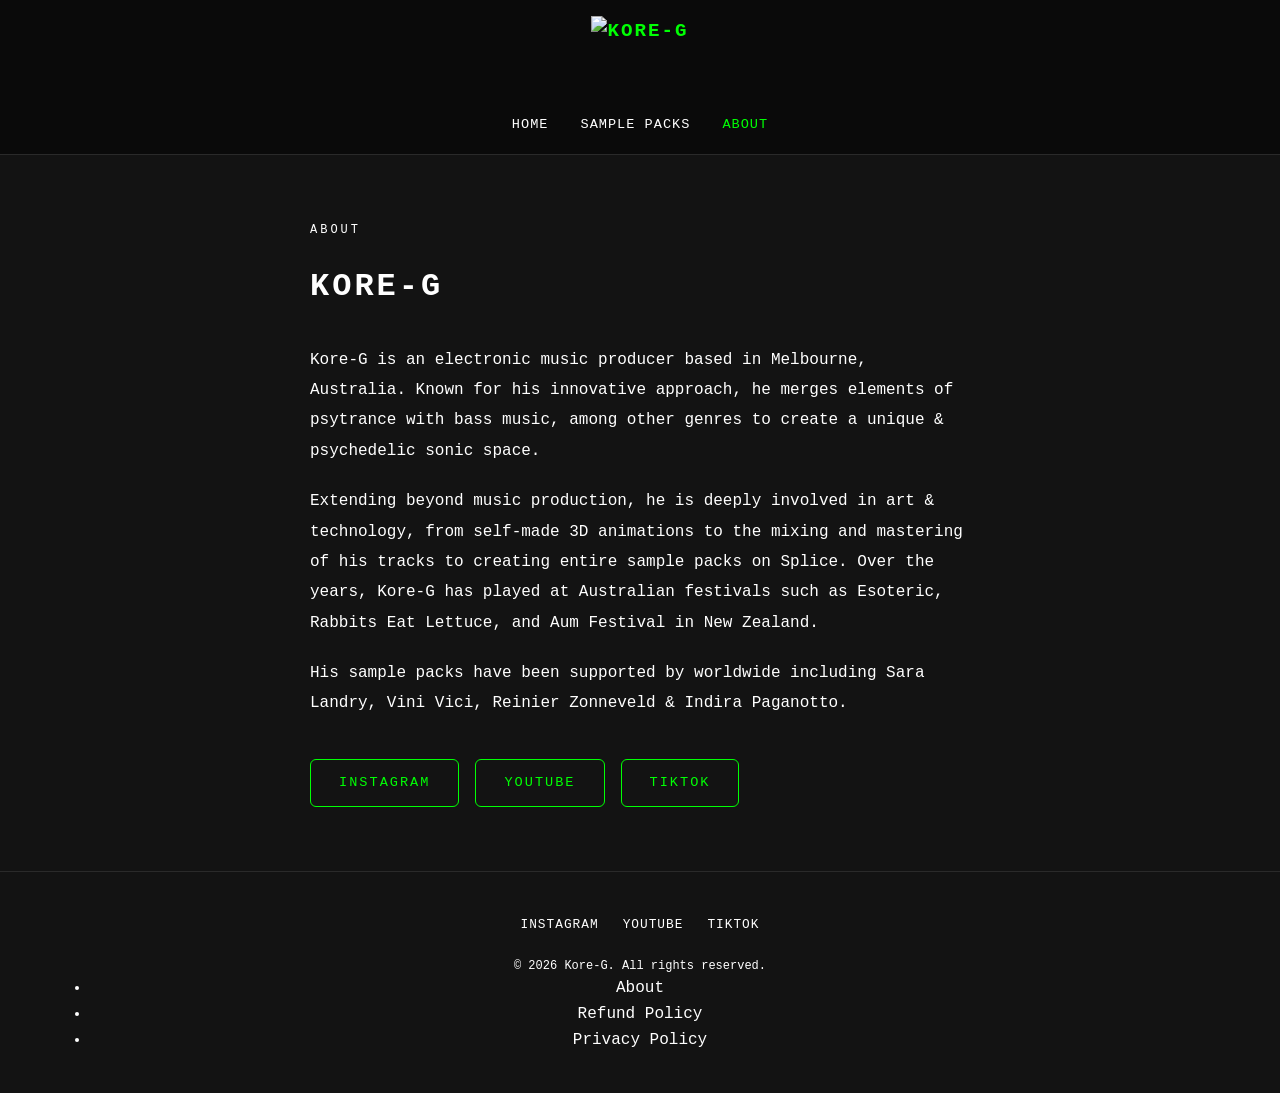
==== about/index.html @ aa51b7b0 "Add footer links for About, Refund, and Privacy Policy" ====
<!DOCTYPE html>
<html lang="en">
<head>
  <meta charset="UTF-8">
  <meta name="viewport" content="width=device-width, initial-scale=1.0">
  <title>About | Kore-G</title>
  <meta name="description" content="Kore-G is a psytrance & bass music producer and sample creator based in Melbourne, Australia.">
  <link rel="stylesheet" href="../style.css">
</head>
<body>

  <nav>
    <div class="nav-inner">
      <a class="nav-logo" href="/">
        <img src="https://github.com/korjiliddicut/koregmusic/blob/main/images/kore26.gif?raw=true" alt="Kore-G" style="height: 80px;width:auto;">
      </a>
      <button class="nav-toggle" aria-label="Menu" onclick="toggleNav()">
        <span></span><span></span><span></span>
      </button>
      <ul class="nav-links" id="nav-links">
        <li><a href="/">Home</a></li>
        <li><a href="https://koregmusic.gumroad.com" target="_blank" rel="noopener">Sample Packs</a></li>
        <li><a href="/about/" class="active">About</a></li>
      </ul>
    </div>
  </nav>

<main>
  <div class="about-page">
    <p class="section-label">About</p>
    <h1>Kore-G</h1>

    <p>Kore-G is an electronic music producer based in Melbourne, Australia. Known for his innovative approach, he merges elements of psytrance with bass music, among other genres to create a unique & psychedelic sonic space. </p>
    <p>Extending beyond music production, he is deeply involved in art & technology, from self-made 3D animations to the mixing and mastering of his tracks to creating entire sample packs on Splice. Over the years, Kore-G has played at Australian festivals such as Esoteric, Rabbits Eat Lettuce, and Aum Festival in New Zealand.</p>
    <p>His sample packs have been supported by worldwide including Sara Landry, Vini Vici, Reinier Zonneveld & Indira Paganotto.</p>

    <!-- Add more about text here -->

    <div style="margin-top:40px;display:flex;gap:16px;flex-wrap:wrap;">
      <a href="https://www.instagram.com/koregmusic/" class="btn" target="_blank" rel="noopener">Instagram</a>
      <a href="https://www.youtube.com/@koregmusic" class="btn" target="_blank" rel="noopener">YouTube</a>
      <a href="https://www.tiktok.com/@koregmusic" class="btn" target="_blank" rel="noopener">TikTok</a>
    </div>
  </div>
</main>

<footer>
  <div class="footer-inner">
    <ul class="footer-social">
      <li><a href="https://www.instagram.com/koregmusic/" target="_blank" rel="noopener">Instagram</a></li>
      <li><a href="https://www.youtube.com/@koregmusic" target="_blank" rel="noopener">YouTube</a></li>
      <li><a href="https://www.tiktok.com/@koregmusic" target="_blank" rel="noopener">TikTok</a></li>
    </ul>
    <p>&copy; 2026 Kore-G. All rights reserved.</p>
    <ul class="footer-links">
      <li><a href="/about/">About</a></li>
      <li><a href="/refund-policy/">Refund Policy</a></li>
      <li><a href="/privacy-policy/">Privacy Policy</a></li>
    </ul>
  </div>
</footer>

<script>
  function toggleNav() {
    document.getElementById('nav-links').classList.toggle('open');
  }
</script>

</body>
</html>
---- style.css ----
*, *::before, *::after { box-sizing: border-box; margin: 0; padding: 0; }

:root {
  --bg: #131313;
  --text: #fff;
  --accent: #00ff04;
  --muted: #fff;        /* CHANGED: was #888 (grey). Now white, so all "muted" text shows white. Set back to #888 to restore grey. */
  --card-bg: #1c1c1c;
  --border: #2a2a2a;
  --radius: 6px;
  --max-width: 1100px;
}

html { scroll-behavior: smooth; }

body {
  background: var(--bg);
  color: var(--text);
  font-family: 'Roboto Mono', monospace;
  font-size: 16px;
  line-height: 1.6;
}

a { color: inherit; text-decoration: none; }

img { display: block; max-width: 100%; }

/* ── Layout ── */
.container { max-width: var(--max-width); margin: 0 auto; padding: 0 20px; }

/* ── Nav ── */
nav {
  position: sticky;
  top: 0;
  z-index: 100;
  background: #0a0a0a;
  border-bottom: 1px solid var(--border);
}

.nav-inner {
  display: flex;
  flex-direction: column;   /* stack top-to-bottom: logo, then links */
  align-items: center;      /* center everything horizontally */
  gap: 16px;                /* space between the logo and the links */
  padding: 16px 20px;
  max-width: var(--max-width);
  margin: 0 auto;
}

.nav-logo img {
  height: 80px;
  width: auto;
}

.nav-links {
  justify-content: center;  /* center the row of links */
}
.nav-logo {
  display: flex;
  align-items: center;
  justify-content: center;
  font-size: 1.2rem;
  font-weight: bold;
  color: var(--accent);
  letter-spacing: 2px;
  text-transform: uppercase;
}

.nav-links {
  display: flex;
  gap: 32px;
  list-style: none;
}

.nav-links a {
  color: var(--muted);
  font-size: 0.85rem;
  text-transform: uppercase;
  letter-spacing: 1px;
  transition: color 0.2s;
}

.nav-links a:hover, .nav-links a.active { color: var(--accent); }

.nav-toggle {
  display: none;
  background: none;
  border: none;
  cursor: pointer;
  padding: 4px;
  flex-direction: column;
  gap: 5px;
}

.nav-toggle span {
  display: block;
  width: 24px;
  height: 2px;
  background: var(--text);
  transition: all 0.3s;
}

/* ── Hero ── */
.hero {
  padding: 100px 20px;
  text-align: center;
  border-bottom: 1px solid var(--border);
}

.hero h1 {
  font-size: clamp(2rem, 6vw, 4rem);
  letter-spacing: 4px;
  text-transform: uppercase;
  margin-bottom: 16px;
}

.hero h1 span { color: var(--accent); }

.hero p {
  color: var(--muted);
  font-size: 0.95rem;
  max-width: 500px;
  margin: 0 auto 32px;
}

/* ── Buttons ── */
.btn {
  display: inline-block;
  padding: 12px 28px;
  border: 1px solid var(--accent);
  color: var(--accent);
  font-family: inherit;
  font-size: 0.85rem;
  text-transform: uppercase;
  letter-spacing: 2px;
  border-radius: var(--radius);
  cursor: pointer;
  transition: background 0.2s, color 0.2s;
}

.btn:hover { background: var(--accent); color: #000; }

.btn-solid {
  background: var(--accent);
  color: #000;
  font-weight: bold;
}

.btn-solid:hover { background: #00cc03; border-color: #00cc03; }

.btn-ghost { border-color: var(--border); color: var(--muted); }
.btn-ghost:hover { border-color: var(--text); color: var(--text); background: none; }

/* ── Section ── */
section { padding: 64px 0; }
section + section { border-top: 1px solid var(--border); }

.section-label {
  font-size: 0.75rem;
  text-transform: uppercase;
  letter-spacing: 3px;
  color: var(--accent);
  margin-bottom: 12px;
}

.section-title {
  font-size: clamp(1.4rem, 3vw, 2rem);
  text-transform: uppercase;
  letter-spacing: 2px;
  margin-bottom: 8px;
}

.section-sub {
  color: var(--muted);
  font-size: 0.9rem;
  margin-bottom: 40px;
}

/* ── Product Grid ── */
.product-grid {
  display: grid;
  grid-template-columns: repeat(auto-fill, minmax(240px, 1fr));
  gap: 20px;
}

.product-card {
  background: var(--card-bg);
  border: 1px solid var(--border);
  border-radius: var(--radius);
  overflow: hidden;
  transition: border-color 0.2s, transform 0.2s;
}

.product-card:hover { border-color: var(--accent); transform: translateY(-2px); }

.product-card-img {
  aspect-ratio: 1;
  background: #222;
  overflow: hidden;
}

.product-card-img img { width: 100%; height: 100%; object-fit: cover; }

.product-card-img .img-placeholder {
  width: 100%;
  height: 100%;
  display: flex;
  align-items: center;
  justify-content: center;
  color: var(--text);   /* CHANGED: was var(--border) (dark grey). Now white. */
  font-size: 0.75rem;
  letter-spacing: 1px;
}

.product-card-body { padding: 16px; }

.product-card-body h3 {
  font-size: 0.95rem;
  text-transform: uppercase;
  letter-spacing: 1px;
  margin-bottom: 6px;
}

.product-card-body .price {
  color: var(--accent);
  font-size: 0.9rem;
  margin-bottom: 14px;
}

/* ── About strip ── */
.about-strip {
  display: grid;
  grid-template-columns: 1fr 1fr;
  gap: 48px;
  align-items: center;
}

.about-strip img {
  border-radius: var(--radius);
  width: 100%;
  aspect-ratio: 4/3;
  object-fit: cover;
  background: #222;
}

.about-strip .about-text p { color: var(--muted); margin-bottom: 24px; line-height: 1.8; }

/* ── Product Page ── */
.product-page {
  display: grid;
  grid-template-columns: 1fr 1fr;
  gap: 48px;
  align-items: start;
  padding: 64px 0;
}

.product-page-media img, .product-page-media .img-placeholder {
  width: 100%;
  aspect-ratio: 1;
  object-fit: cover;
  border-radius: var(--radius);
  background: #1c1c1c;
  border: 1px solid var(--border);
  display: flex;
  align-items: center;
  justify-content: center;
  color: var(--muted);
  font-size: 0.8rem;
}

.product-page-info h1 {
  font-size: clamp(1.4rem, 3vw, 2rem);
  text-transform: uppercase;
  letter-spacing: 2px;
  margin-bottom: 8px;
}

.product-page-info .tagline {
  color: var(--muted);
  margin-bottom: 20px;
  font-size: 0.9rem;
}

.product-page-info .price {
  font-size: 1.4rem;
  color: var(--accent);
  margin-bottom: 24px;
}

.product-page-info .price small { font-size: 0.75rem; color: var(--muted); }

.product-page-info .btn { margin-bottom: 32px; }

.product-page-info .description { color: var(--muted); line-height: 1.8; margin-bottom: 32px; }

/* ── Accordion ── */
.accordion { border: 1px solid var(--border); border-radius: var(--radius); overflow: hidden; }

.accordion-item + .accordion-item { border-top: 1px solid var(--border); }

.accordion-trigger {
  width: 100%;
  background: none;
  border: none;
  color: var(--text);
  font-family: inherit;
  font-size: 0.85rem;
  text-transform: uppercase;
  letter-spacing: 1px;
  padding: 14px 16px;
  display: flex;
  justify-content: space-between;
  align-items: center;
  cursor: pointer;
  text-align: left;
}

.accordion-trigger:hover { background: #1c1c1c; }

.accordion-trigger .chevron { transition: transform 0.2s; font-size: 0.7rem; }
.accordion-trigger[aria-expanded="true"] .chevron { transform: rotate(180deg); }

.accordion-body {
  display: none;
  padding: 0 16px 16px;
  color: var(--muted);
  font-size: 0.9rem;
  line-height: 1.8;
}

.accordion-body.open { display: block; }

.accordion-body ul { list-style: none; }
.accordion-body ul li::before { content: "— "; color: var(--accent); }

/* ── Video ── */
.video-wrap {
  position: relative;
  padding-bottom: 56.25%;
  height: 0;
  overflow: hidden;
  border-radius: var(--radius);
  margin: 40px 0;
}

.video-wrap iframe {
  position: absolute;
  top: 0; left: 0;
  width: 100%; height: 100%;
  border: 0;
}

/* ── Footer ── */
footer {
  border-top: 1px solid var(--border);
  padding: 40px 20px;
  text-align: center;
}

.footer-inner { max-width: var(--max-width); margin: 0 auto; }

.footer-social {
  display: flex;
  justify-content: center;
  gap: 24px;
  margin-bottom: 20px;
  list-style: none;
}

.footer-social a {
  color: var(--muted);
  font-size: 0.8rem;
  text-transform: uppercase;
  letter-spacing: 1px;
  transition: color 0.2s;
}

.footer-social a:hover { color: var(--accent); }

footer p { color: var(--muted); font-size: 0.75rem; }

/* ── About page ── */
.about-page { max-width: 700px; margin: 0 auto; padding: 64px 20px; }
.about-page h1 { font-size: 2rem; text-transform: uppercase; letter-spacing: 3px; margin-bottom: 32px; }
.about-page p { color: var(--muted); line-height: 1.9; margin-bottom: 20px; }
.about-page .highlight { color: var(--accent); }

/* ── Responsive ── */
@media (max-width: 768px) {
  .nav-toggle { display: flex; }

  .nav-links {
    display: none;
    position: absolute;
    top: 100%;
    left: 0;
    right: 0;
    background: #0a0a0a;
    flex-direction: column;
    gap: 0;
    border-bottom: 1px solid var(--border);
  }

  .nav-links.open { display: flex; }

  .nav-links li a {
    display: block;
    padding: 14px 20px;
    border-top: 1px solid var(--border);
  }

  .about-strip { grid-template-columns: 1fr; }
  .about-strip img { display: none; }

  .product-page {
    grid-template-columns: 1fr;
    padding: 32px 0;
  }

  .hero { padding: 64px 20px; }
}
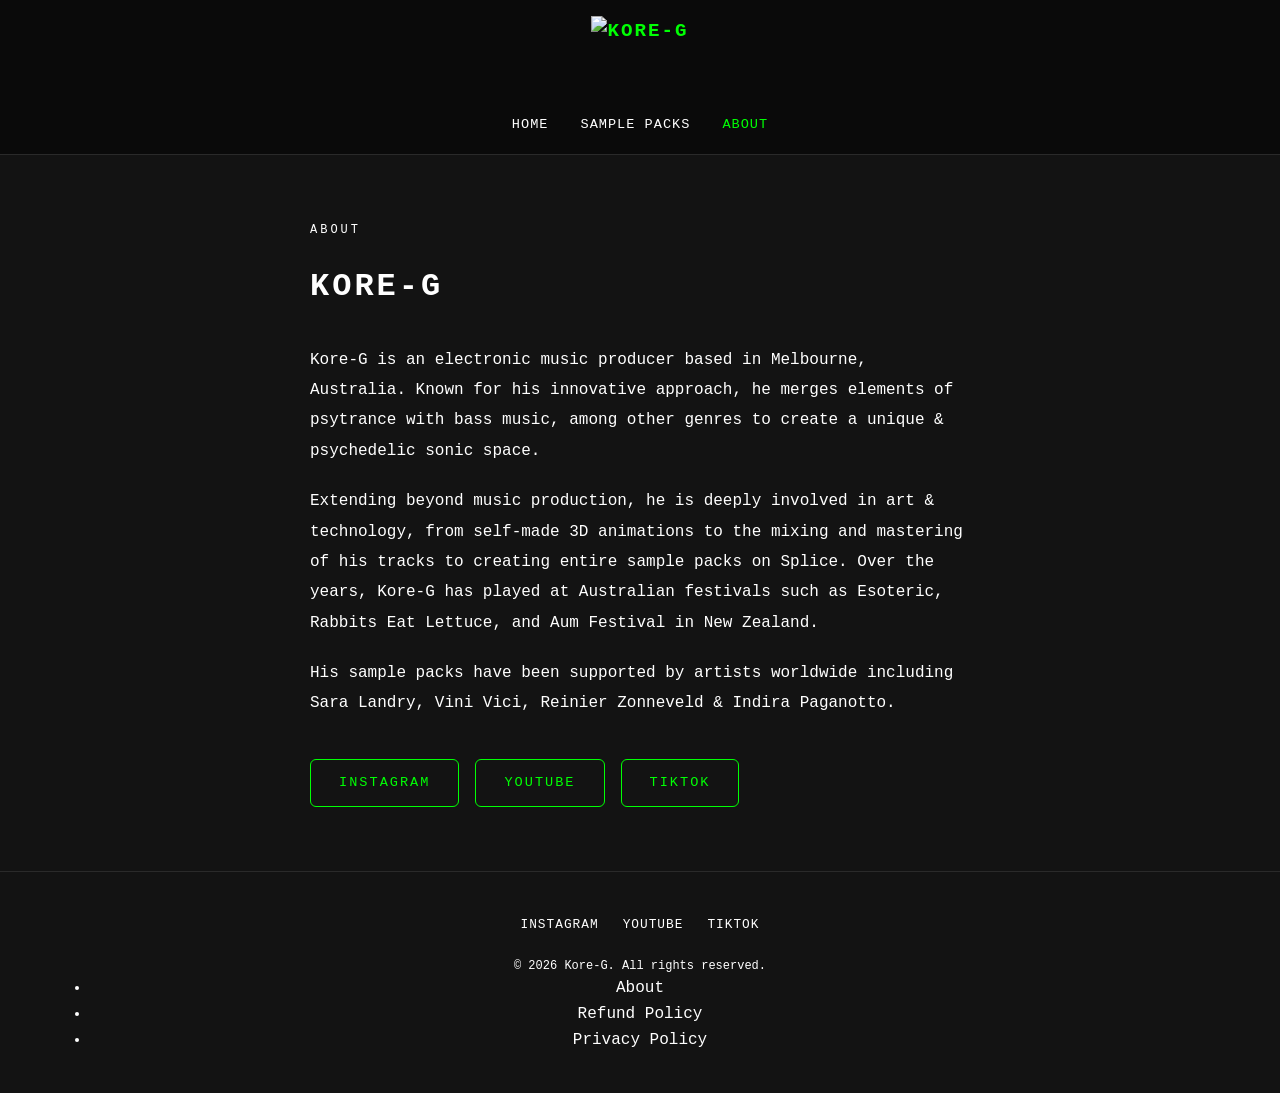
==== commit 654467eb: "yeah" ====
--- a/about/index.html
+++ b/about/index.html
@@ -6,6 +6,7 @@
   <title>About | Kore-G</title>
   <meta name="description" content="Kore-G is a psytrance & bass music producer and sample creator based in Melbourne, Australia.">
   <link rel="stylesheet" href="../style.css">
+  <link rel="icon" href="/images/kore3.ico">
 </head>
 <body>
 
@@ -19,7 +20,7 @@
       </button>
       <ul class="nav-links" id="nav-links">
         <li><a href="/">Home</a></li>
-        <li><a href="https://koregmusic.gumroad.com" target="_blank" rel="noopener">Sample Packs</a></li>
+        <li><a href="/sample-packs/" rel="noopener">Sample Packs</a></li>
         <li><a href="/about/" class="active">About</a></li>
       </ul>
     </div>
@@ -32,7 +33,7 @@
 
     <p>Kore-G is an electronic music producer based in Melbourne, Australia. Known for his innovative approach, he merges elements of psytrance with bass music, among other genres to create a unique & psychedelic sonic space. </p>
     <p>Extending beyond music production, he is deeply involved in art & technology, from self-made 3D animations to the mixing and mastering of his tracks to creating entire sample packs on Splice. Over the years, Kore-G has played at Australian festivals such as Esoteric, Rabbits Eat Lettuce, and Aum Festival in New Zealand.</p>
-    <p>His sample packs have been supported by worldwide including Sara Landry, Vini Vici, Reinier Zonneveld & Indira Paganotto.</p>
+    <p>His sample packs have been supported by artists worldwide including Sara Landry, Vini Vici, Reinier Zonneveld & Indira Paganotto.</p>
 
     <!-- Add more about text here -->
 
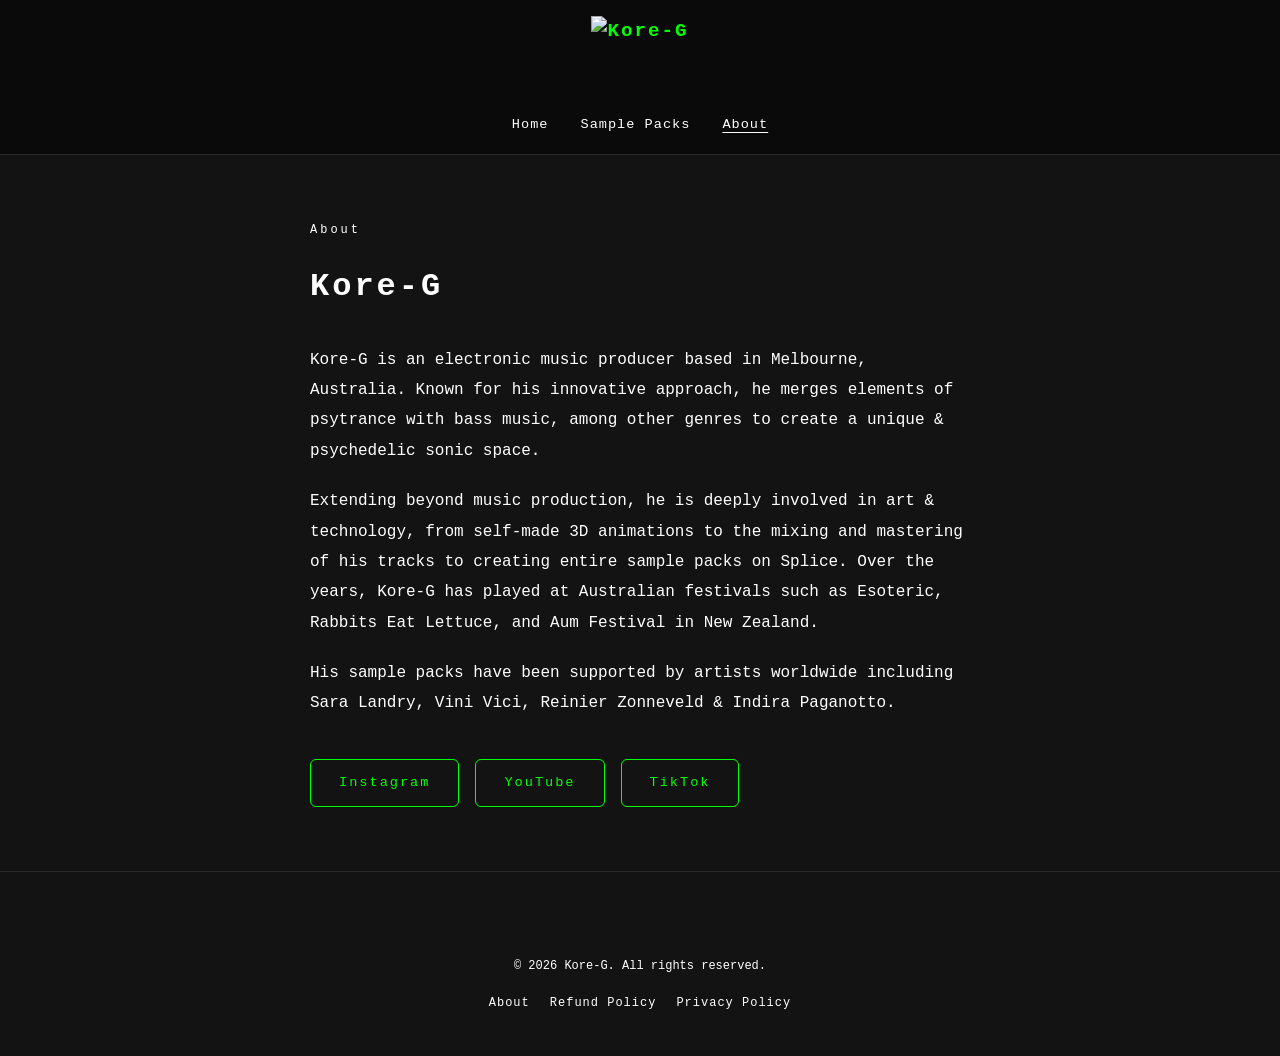
==== commit 95e66c19: "instagram icon edited" ====
--- a/about/index.html
+++ b/about/index.html
@@ -1,4 +1,4 @@
-<!DOCTYPE html>
+﻿<!DOCTYPE html>
 <html lang="en">
 <head>
   <meta charset="UTF-8">
@@ -13,7 +13,7 @@
   <nav>
     <div class="nav-inner">
       <a class="nav-logo" href="/">
-        <img src="https://github.com/korjiliddicut/koregmusic/blob/main/images/kore26.gif?raw=true" alt="Kore-G" style="height: 80px;width:auto;">
+        <img src="/images/kore26.gif" alt="Kore-G" style="height: 80px;width:auto;">
       </a>
       <button class="nav-toggle" aria-label="Menu" onclick="toggleNav()">
         <span></span><span></span><span></span>
@@ -48,9 +48,9 @@
 <footer>
   <div class="footer-inner">
     <ul class="footer-social">
-      <li><a href="https://www.instagram.com/koregmusic/" target="_blank" rel="noopener">Instagram</a></li>
-      <li><a href="https://www.youtube.com/@koregmusic" target="_blank" rel="noopener">YouTube</a></li>
-      <li><a href="https://www.tiktok.com/@koregmusic" target="_blank" rel="noopener">TikTok</a></li>
+      <li><a href="https://www.instagram.com/koregmusic/" target="_blank" rel="noopener" aria-label="Instagram"><svg viewBox="0 0 24 24" xmlns="http://www.w3.org/2000/svg"><path d="M12 0C8.74 0 8.333.015 7.053.072 5.775.132 4.905.333 4.14.63c-.789.306-1.459.717-2.126 1.384S.935 3.35.63 4.14C.333 4.905.131 5.775.072 7.053.012 8.333 0 8.74 0 12c0 3.259.014 3.668.072 4.948.2 4.358 2.618 6.78 6.98 6.98C8.333 23.986 8.74 24 12 24c3.259 0 3.668-.014 4.948-.072 4.354-.2 6.782-2.618 6.979-6.98.059-1.28.073-1.689.073-4.948 0-3.259-.014-3.667-.072-4.947-.196-4.354-2.617-6.78-6.979-6.98C15.668.014 15.259 0 12 0zm0 2.16c3.203 0 3.585.016 4.85.071 3.252.148 4.771 1.691 4.919 4.919.058 1.265.069 1.645.069 4.849 0 3.205-.012 3.584-.069 4.849-.149 3.225-1.664 4.771-4.919 4.919-1.266.058-1.644.07-4.85.07-3.204 0-3.584-.012-4.849-.07-3.26-.149-4.771-1.699-4.919-4.92-.058-1.265-.07-1.644-.07-4.849 0-3.204.013-3.583.07-4.849.149-3.227 1.664-4.771 4.919-4.919 1.266-.057 1.645-.069 4.849-.069zM12 5.838a6.162 6.162 0 100 12.324 6.162 6.162 0 000-12.324zM12 16a4 4 0 110-8 4 4 0 010 8zm6.406-11.845a1.44 1.44 0 100 2.881 1.44 1.44 0 000-2.881z"/></svg></a></li>
+      <li><a href="https://www.youtube.com/@koregmusic" target="_blank" rel="noopener" aria-label="YouTube"><svg viewBox="0 0 24 24" xmlns="http://www.w3.org/2000/svg"><path d="M23.498 6.186a3.016 3.016 0 0 0-2.122-2.136C19.505 3.545 12 3.545 12 3.545s-7.505 0-9.377.505A3.017 3.017 0 0 0 .502 6.186C0 8.07 0 12 0 12s0 3.93.502 5.814a3.016 3.016 0 0 0 2.122 2.136c1.871.505 9.376.505 9.376.505s7.505 0 9.377-.505a3.015 3.015 0 0 0 2.122-2.136C24 15.93 24 12 24 12s0-3.93-.502-5.814zM9.545 15.568V8.432L15.818 12l-6.273 3.568z"/></svg></a></li>
+      <li><a href="https://www.tiktok.com/@koregmusic" target="_blank" rel="noopener" aria-label="TikTok"><svg viewBox="0 0 24 24" xmlns="http://www.w3.org/2000/svg"><path d="M19.59 6.69a4.83 4.83 0 0 1-3.77-4.25V2h-3.45v13.67a2.89 2.89 0 0 1-2.88 2.5 2.89 2.89 0 0 1-2.89-2.89 2.89 2.89 0 0 1 2.89-2.89c.28 0 .54.04.79.1V9.01a6.33 6.33 0 0 0-.79-.05 6.34 6.34 0 0 0-6.34 6.34 6.34 6.34 0 0 0 6.34 6.34 6.34 6.34 0 0 0 6.33-6.34V8.69a8.18 8.18 0 0 0 4.78 1.52V6.75a4.85 4.85 0 0 1-1.01-.06z"/></svg></a></li>
     </ul>
     <p>&copy; 2026 Kore-G. All rights reserved.</p>
     <ul class="footer-links">
--- a/style.css
+++ b/style.css
@@ -63,7 +63,7 @@
   font-weight: bold;
   color: var(--accent);
   letter-spacing: 2px;
-  text-transform: uppercase;
+  text-transform: none;
 }
 
 .nav-links {
@@ -75,12 +75,15 @@
 .nav-links a {
   color: var(--muted);
   font-size: 0.85rem;
-  text-transform: uppercase;
-  letter-spacing: 1px;
-  transition: color 0.2s;
-}
-
-.nav-links a:hover, .nav-links a.active { color: var(--accent); }
+  text-transform: none;
+  letter-spacing: 1px;
+  transition: color 0.2s, text-decoration-color 0.2s;
+  text-decoration: underline;
+  text-decoration-color: transparent;
+  text-underline-offset: 4px;
+}
+
+.nav-links a:hover, .nav-links a.active { text-decoration-color: currentColor; }
 
 .nav-toggle {
   display: none;
@@ -110,7 +113,7 @@
 .hero h1 {
   font-size: clamp(2rem, 6vw, 4rem);
   letter-spacing: 4px;
-  text-transform: uppercase;
+  text-transform: none;
   margin-bottom: 16px;
 }
 
@@ -131,7 +134,7 @@
   color: var(--accent);
   font-family: inherit;
   font-size: 0.85rem;
-  text-transform: uppercase;
+  text-transform: none;
   letter-spacing: 2px;
   border-radius: var(--radius);
   cursor: pointer;
@@ -157,7 +160,7 @@
 
 .section-label {
   font-size: 0.75rem;
-  text-transform: uppercase;
+  text-transform: none;
   letter-spacing: 3px;
   color: var(--accent);
   margin-bottom: 12px;
@@ -165,7 +168,7 @@
 
 .section-title {
   font-size: clamp(1.4rem, 3vw, 2rem);
-  text-transform: uppercase;
+  text-transform: none;
   letter-spacing: 2px;
   margin-bottom: 8px;
 }
@@ -216,13 +219,13 @@
 
 .product-card-body h3 {
   font-size: 0.95rem;
-  text-transform: uppercase;
+  text-transform: none;
   letter-spacing: 1px;
   margin-bottom: 6px;
 }
 
 .product-card-body .price {
-  color: var(--accent);
+  color: #ffffff;
   font-size: 0.9rem;
   margin-bottom: 14px;
 }
@@ -270,7 +273,7 @@
 
 .product-page-info h1 {
   font-size: clamp(1.4rem, 3vw, 2rem);
-  text-transform: uppercase;
+  text-transform: none;
   letter-spacing: 2px;
   margin-bottom: 8px;
 }
@@ -283,11 +286,11 @@
 
 .product-page-info .price {
   font-size: 1.4rem;
-  color: var(--accent);
+  color: #ffffff;
   margin-bottom: 24px;
 }
 
-.product-page-info .price small { font-size: 0.75rem; color: var(--muted); }
+.product-page-info .price small { font-size: 0.75rem; color: #ffffff; }
 
 .product-page-info .btn { margin-bottom: 32px; }
 
@@ -305,7 +308,7 @@
   color: var(--text);
   font-family: inherit;
   font-size: 0.85rem;
-  text-transform: uppercase;
+  text-transform: none;
   letter-spacing: 1px;
   padding: 14px 16px;
   display: flex;
@@ -370,10 +373,27 @@
 .footer-social a {
   color: var(--muted);
   font-size: 0.8rem;
-  text-transform: uppercase;
+  text-transform: none;
   letter-spacing: 1px;
   transition: color 0.2s;
 }
+.footer-links {
+  display: flex;
+  justify-content: center;
+  gap: 20px;
+  margin-top: 14px;       /* space below the copyright line */
+  list-style: none;
+}
+
+.footer-links a {
+  color: var(--muted);
+  font-size: 0.75rem;
+  text-transform: none;
+  letter-spacing: 1px;
+  transition: color 0.2s;
+}
+
+.footer-links a:hover { color: var(--accent); }
 
 .footer-social a:hover { color: var(--accent); }
 
@@ -381,7 +401,7 @@
 
 /* ── About page ── */
 .about-page { max-width: 700px; margin: 0 auto; padding: 64px 20px; }
-.about-page h1 { font-size: 2rem; text-transform: uppercase; letter-spacing: 3px; margin-bottom: 32px; }
+.about-page h1 { font-size: 2rem; text-transform: capitalize; letter-spacing: 3px; margin-bottom: 32px; }
 .about-page p { color: var(--muted); line-height: 1.9; margin-bottom: 20px; }
 .about-page .highlight { color: var(--accent); }
 
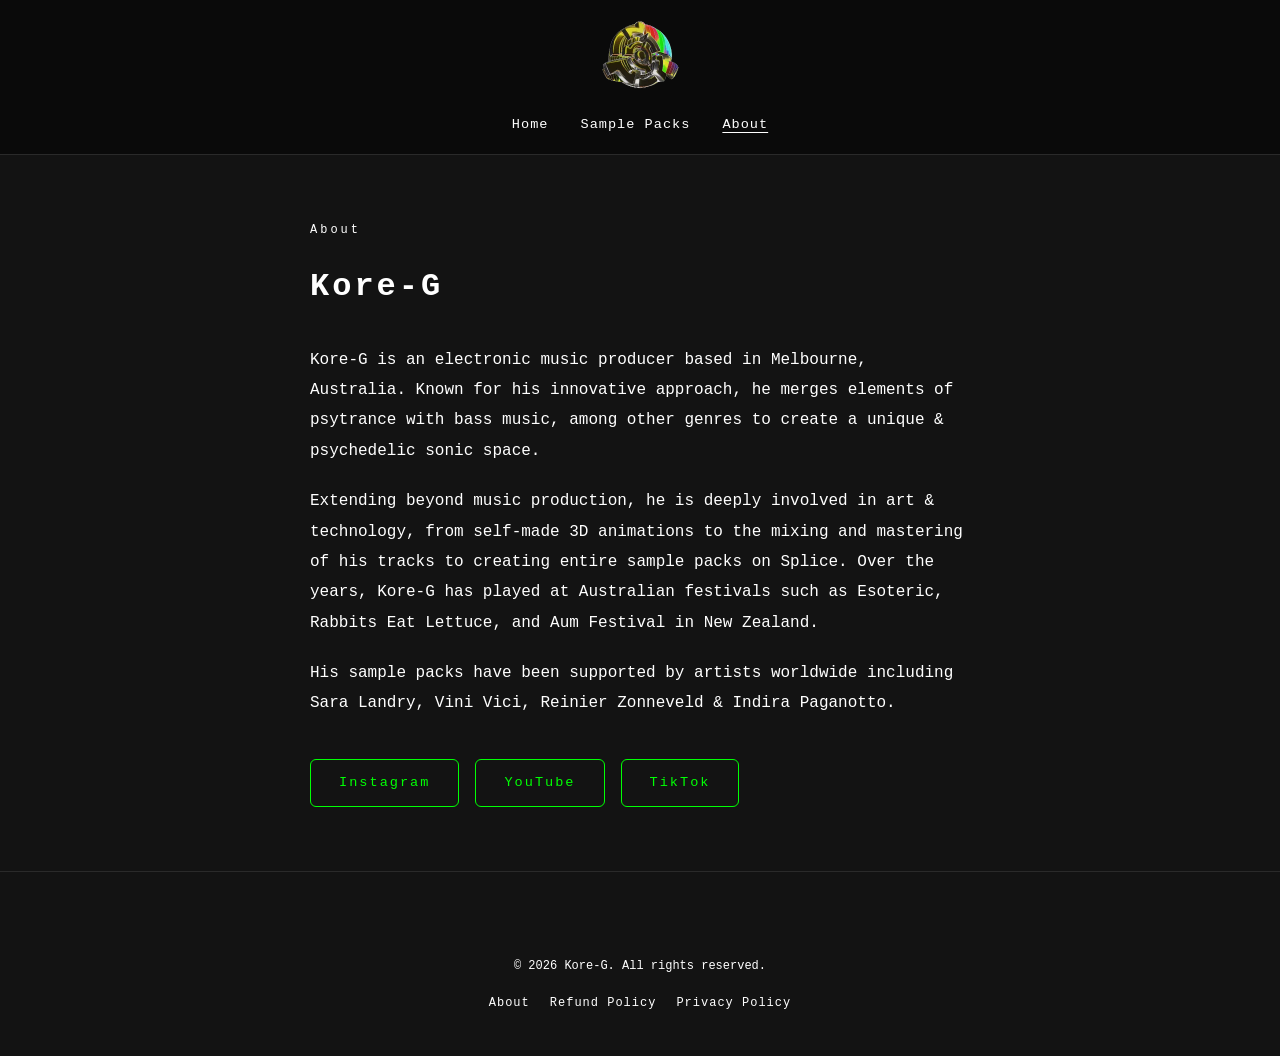
==== commit 77fb0fbc: "reduced logo file size" ====
--- a/about/index.html
+++ b/about/index.html
@@ -13,7 +13,7 @@
   <nav>
     <div class="nav-inner">
       <a class="nav-logo" href="/">
-        <img src="/images/kore26.gif" alt="Kore-G" style="height: 80px;width:auto;">
+        <picture><source srcset="/images/kore26.webp" type="image/webp"><img src="/images/kore26.gif" alt="Kore-G" style="height: 80px;width:auto;"></picture>
       </a>
       <button class="nav-toggle" aria-label="Menu" onclick="toggleNav()">
         <span></span><span></span><span></span>
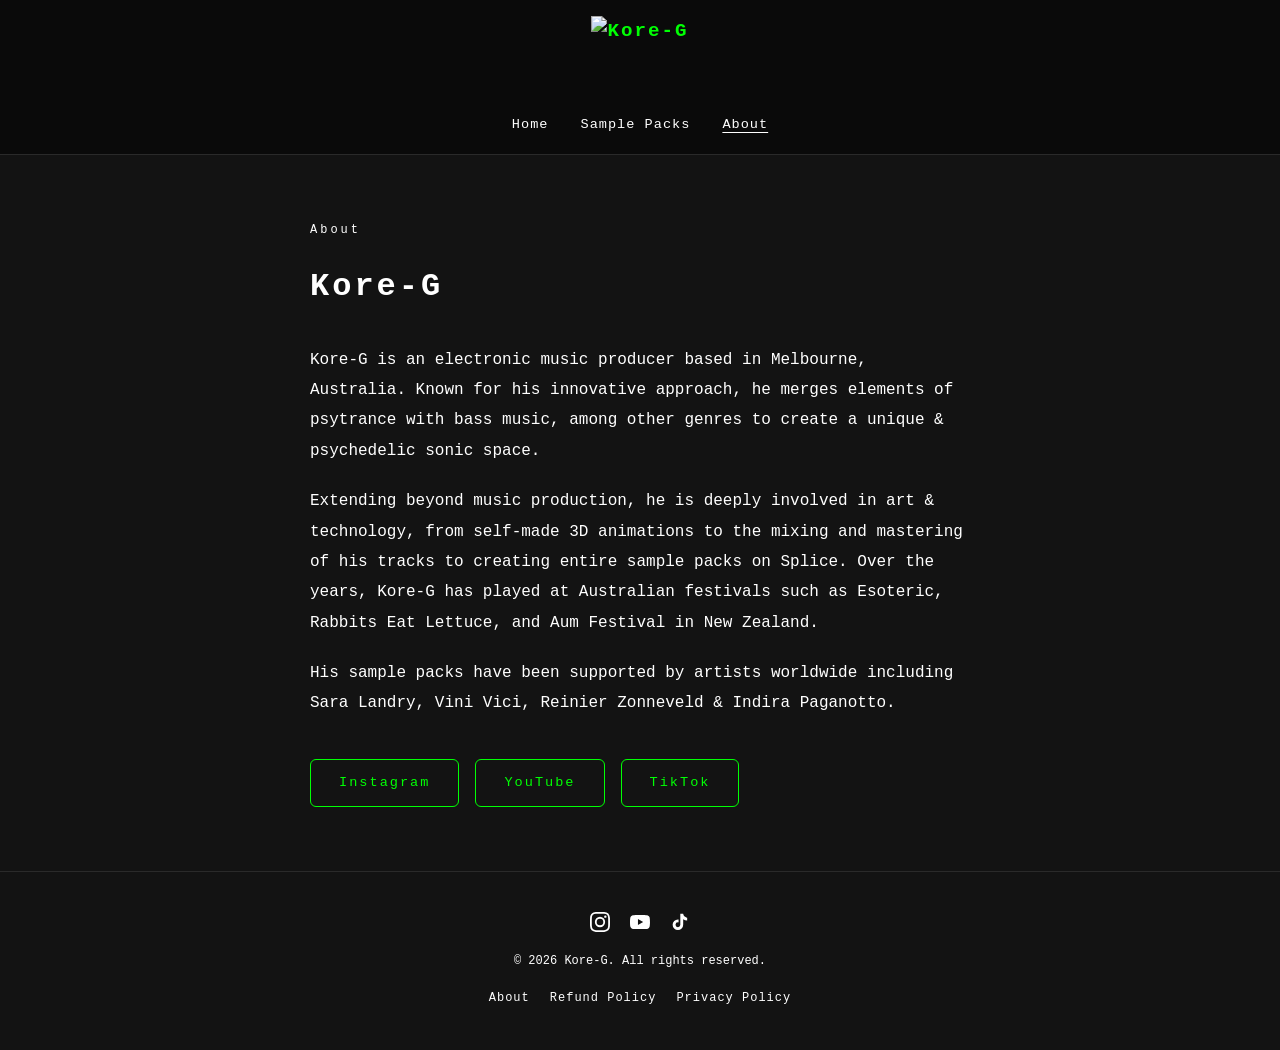
==== commit 3fe67fa8: "asdf" ====
--- a/about/index.html
+++ b/about/index.html
@@ -13,7 +13,7 @@
   <nav>
     <div class="nav-inner">
       <a class="nav-logo" href="/">
-        <picture><source srcset="/images/kore26.webp" type="image/webp"><img src="/images/kore26.gif" alt="Kore-G" style="height: 80px;width:auto;"></picture>
+        <img src="/images/kore26.gif" alt="Kore-G">
       </a>
       <button class="nav-toggle" aria-label="Menu" onclick="toggleNav()">
         <span></span><span></span><span></span>
--- a/style.css
+++ b/style.css
@@ -336,6 +336,62 @@
 .accordion-body ul { list-style: none; }
 .accordion-body ul li::before { content: "— "; color: var(--accent); }
 
+/* ── Audio Player ── */
+.audio-player {
+  display: flex;
+  align-items: center;
+  gap: 10px;
+  background: #1c1c1c;
+  border: 1px solid var(--border);
+  border-radius: var(--radius);
+  padding: 10px 14px;
+  margin: 16px 0;
+}
+
+.ap-btn {
+  background: none;
+  border: none;
+  color: var(--text);
+  cursor: pointer;
+  padding: 0;
+  display: flex;
+  align-items: center;
+  justify-content: center;
+  flex-shrink: 0;
+  transition: color 0.2s;
+}
+
+.ap-btn:hover { color: var(--accent); }
+.ap-btn svg { width: 18px; height: 18px; fill: currentColor; }
+
+.ap-time {
+  font-size: 0.75rem;
+  color: var(--muted);
+  flex-shrink: 0;
+  font-variant-numeric: tabular-nums;
+  min-width: 28px;
+}
+
+.ap-bar {
+  flex: 1;
+  height: 3px;
+  background: var(--border);
+  border-radius: 2px;
+  cursor: pointer;
+  position: relative;
+}
+
+.ap-bar:hover { background: #444; }
+
+.ap-fill {
+  height: 100%;
+  background: var(--accent);
+  border-radius: 2px;
+  width: 0%;
+  pointer-events: none;
+  transition: width 0.1s linear;
+}
+
 /* ── Video ── */
 .video-wrap {
   position: relative;
@@ -365,17 +421,23 @@
 .footer-social {
   display: flex;
   justify-content: center;
-  gap: 24px;
+  gap: 20px;
   margin-bottom: 20px;
   list-style: none;
 }
 
 .footer-social a {
-  color: var(--muted);
-  font-size: 0.8rem;
-  text-transform: none;
-  letter-spacing: 1px;
+  display: flex;
+  align-items: center;
+  justify-content: center;
+  color: var(--muted);
   transition: color 0.2s;
+}
+
+.footer-social a svg {
+  width: 20px;
+  height: 20px;
+  fill: currentColor;
 }
 .footer-links {
   display: flex;
@@ -408,6 +470,22 @@
 /* ── Responsive ── */
 @media (max-width: 768px) {
   .nav-toggle { display: flex; }
+
+  .nav-inner {
+    flex-direction: row;
+    justify-content: space-between;
+    align-items: center;
+    position: relative;
+    padding: 8px 16px;
+  }
+
+  .nav-logo {
+    position: absolute;
+    left: 50%;
+    transform: translateX(-50%);
+  }
+
+  .nav-logo img { height: 36px; }
 
   .nav-links {
     display: none;
